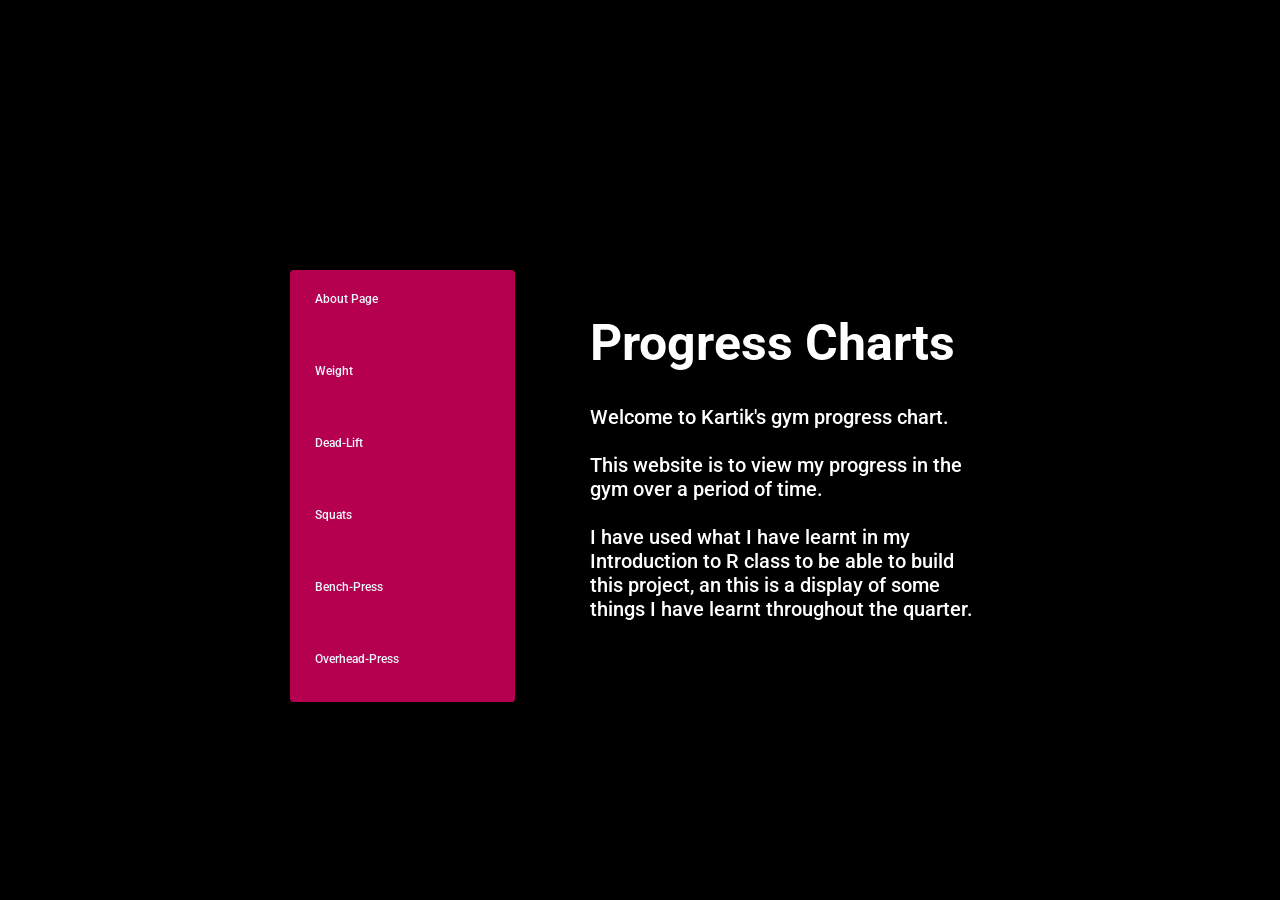
==== index.html @ 5510da5a "Finish UI initial" ====
<!DOCTYPE html>
<html lang="en" >

<head>
  <meta charset="UTF-8">
  <title>Progress Charts</title>

      <link rel="stylesheet" href="css/style.css">

</head>

<body>

<!-- / Begin Body -->
<div class='swanky'>
  <!-- / Introduction Block -->
  <div class='swanky_title'>
    <h1 >Progress Charts</h1>
<p id = "about">Welcome to Kartik's gym progress chart.<br><br>
This website is to view my progress in the gym over a period of time.<br><br>
I have used what I have learnt in my Introduction to R class to be able to build this project, an this is a display of some things I have learnt throughout the quarter.
</p>
    <p></p>
  </div>
  <!-- Side menu -->
  <div class='swanky_wrapper'>
    <label onclick="loadAbout()">
      <span id = 'about'>About Page</span>
      <div class='bar'></div>
    </label>
    <label>
      <span>Weight</span>
      <div class='bar'></div>
    </label>
    <label>
      <span>Dead-Lift</span>
      <div class='lil_arrow'></div>
      <div class='bar'></div>
    </label>
    <a href="https://ktech99.github.io/blog/">
    <label>
      <span>Squats</span>
      <div class='bar'></div>
    </label>
  </a>
    <label>
      <span>Bench-Press</span>
      <div class='bar'></div>
</label>
<label>
      <span>Overhead-Press</span>
      <div class='bar'></div>
    </label>
  
</div>
<!-- End side menu -->
</body>
<script type="text/javascript" src="js/index.js"></script>

</html>
---- css/style.css ----
@import url(https://fonts.googleapis.com/css?family=Roboto:400,700,300);
ul {
  padding: 0;
  margin: 0;
}



h1 {
  font-size: 50px
}

p{
  font-size: 20px
}

li {
  list-style-type: none;
}

input[type='radio'] {
  display: none;
}

label {
  cursor: pointer;
}

::-webkit-scrollbar {
  display: none;
}

.visible {
  visibility: visible;
  opacity: 1;
  transition: opacity 2s linear;
}
.hidden {
  visibility: hidden;
  opacity: 0;
  transition: visibility 0s 2s, opacity 2s linear;
}

body .swanky {
  margin: auto;
  top: 0;
  bottom: 0;
  left: 0;
  right: 0;
}

body {
  height: 100vh;
  font-weight: 500;
  font-family: "Roboto", sans-serif;
  background: black;
  -webkit-font-smoothing: antialiased;
  font-size: 12px;
  height: 100%;
    margin: 0;
    background-repeat: no-repeat;
    background-attachment: fixed;

}
body .swanky {
  -webkit-perspective: 600px;
          perspective: 600px;
  width: 700px;
  position: absolute;
  margin: auto;
  height: 360px;
}
body .swanky_title {
  float: right;
  text-align: left;
  width: 400px;
  color: white;
  position: relative;
  top: 10px;
}
body .swanky_title__social a {
  position: relative;
  overflow: hidden;
  width: 140px;
  margin-right: 15px;
  text-decoration: none;
  padding: 0px 0px 5px 0px;
  height: 40px;
  border: 2px solid white;
  float: left;
  color: white;
  font-size: 12px;
  font-weight: 400;
  margin-top: 20px;
}
body .swanky_title__social a .slide {
  height: 45px;
  width: 100px;
  float: left;
  position: absolute;
  -webkit-transform: skew(20deg);
          transform: skew(20deg);
  left: -120px;
  transition-property: left;
  transition-duration: .2s;
  background: white;
}
body .swanky_title__social a .slide .arrow {
  position: absolute;
  right: 31px;
  top: 24px;
  opacity: 0;
  -webkit-transform: skew(-20deg);
          transform: skew(-20deg);
}
body .swanky_title__social a .slide .arrow .stem {
  width: 10px;
  height: 2px;
  background: #858490;
}
body .swanky_title__social a .slide .arrow .point {
  width: 6px;
  height: 6px;
  border-right: 2px solid #858490;
  top: -3px;
  right: 1px;
  position: absolute;
  -webkit-transform: rotate(45deg);
          transform: rotate(45deg);
  border-top: 2px solid #858490;
}
body .swanky_title__social a img {
  width: 16px;
  margin-left: 10px;
  position: relative;
  margin-right: 8px;
  transition-property: margin-left;
  transition-duration: .1s;
  margin-top: 10px;
  top: 4px;
}
body .swanky_title__social a:hover > .slide {
  left: -70px;
  transition-property: left;
  transition-duration: .1s;
}
body .swanky_title__social a:hover > img {
  margin-left: 40px;
  transition-property: margin-left;
  transition-duration: .1s;
}
body .swanky_title__social a:hover > .slide .arrow {
  right: 11px;
  opacity: 1;
  transition-property: right,opacity;
  transition-delay: .07s;
  transition-duration: .2s;
}
body .swanky .intro {
  float: right;
  color: white;
  width: 370px;
  top: 50px;
  position: relative;
}
body .swanky .intro h1 {
  text-shadow: 0px 2px rgba(0, 0, 0, 0.26);
}
body .swanky .intro p {
  line-height: 20px;
  text-shadow: 0px 1px rgba(0, 0, 0, 0.26);
}
body .swanky_wrapper {
  width: 225px;
  height: auto;
  overflow: hidden;
  border-radius: 4px;
  background: #b4004e;
}
body .swanky_wrapper label {
  padding: 25px;
  float: left;
  height: 72px;
  border-bottom: 1px solid #b4004e;
  position: relative;
  width: 100%;
  color: #eff4fa;
  transition: text-indent .15s, height .3s;
  box-sizing: border-box;
}
body .swanky_wrapper label img {
  margin-right: 10px;
  position: relative;
  top: 2px;
  width: 16px;
}
body .swanky_wrapper label span {
  position: relative;
  top: -3px;
}
body .swanky_wrapper label:hover {
  background: #212e41;
  border-bottom: 1px solid #2A394F;
  text-indent: 4px;
}
body .swanky_wrapper label:hover .bar {
  width: 100%;
}
body .swanky_wrapper label .bar {
  width: 0px;
  transition: width .15s;
  height: 2px;
  position: absolute;
  display: block;
  background: #355789;
  bottom: 0;
  left: 0;
}

body .swanky_wrapper__content {
  position: absolute;
  display: none;
  overflow: hidden;
  left: 0;
  width: 100%;
}
body .swanky_wrapper__content li {
  width: 100%;
  opacity: 0;
  left: -100%;
  background: #15a4fa;
  padding: 25px 0px;
  text-indent: 25px;
  box-shadow: 0px 0px #126CA1  inset;
  transition: box-shadow .3s,text-indent .3s;
  position: relative;
}
body .swanky_wrapper__content li:hover {
  background: #0c93e4;
  box-shadow: 3px 0px #126CA1  inset;
  transition: box-shadow .3s linear,text-indent .3s linear;
  text-indent: 31px;
}
body .swanky_wrapper__content .clear {
  clear: both;
}

input[type='radio']:checked + label .swanky_wrapper__content {
  display: block;
  top: 68px;
  border-bottom: 1px solid #212e41;
}

input[type="radio"]:checked + label > .lil_arrow {
  transition: -webkit-transform 0.8s;
  transition: transform 0.8s;
  transition: transform 0.8s, -webkit-transform 0.8s;
  -webkit-transition-timing-function: cubic-bezier(0.68, -0.55, 0.265, 1.55);
  -webkit-transform: rotate(135deg);
  transform: rotate(135deg);
  border-top: 2px solid #14a3f9;
  border-right: 2px solid #14a3f9;
}

input[type='radio']:checked + label {
  height: 325px;
  background: #212e41;
  text-indent: 4px;
  transition-property: height;
  transition-duration: .6s;
  -webkit-transition-timing-function: cubic-bezier(0.68, -0.55, 0.265, 1.55);
}

input[type='radio']:checked + label .bar {
  width: 0;
}

input[type='radio']:checked + label li:nth-of-type(1) {
  -webkit-animation: in 0.15s 0.575s forwards;
          animation: in 0.15s 0.575s forwards;
  -webkit-transition-timing-function: cubic-bezier(0.68, -0.55, 0.265, 1.55);
  -moz-animation: in 0.15s 0.575s forwards;
  -moz-transition-timing-function: cubic-bezier(0.68, -0.55, 0.265, 1.55);
}
input[type='radio']:checked + label li:nth-of-type(2) {
  -webkit-animation: in 0.15s 0.7s forwards;
          animation: in 0.15s 0.7s forwards;
  -webkit-transition-timing-function: cubic-bezier(0.68, -0.55, 0.265, 1.55);
  -moz-animation: in 0.15s 0.7s forwards;
  -moz-transition-timing-function: cubic-bezier(0.68, -0.55, 0.265, 1.55);
}
input[type='radio']:checked + label li:nth-of-type(3) {
  -webkit-animation: in 0.15s 0.825s forwards;
          animation: in 0.15s 0.825s forwards;
  -webkit-transition-timing-function: cubic-bezier(0.68, -0.55, 0.265, 1.55);
  -moz-animation: in 0.15s 0.825s forwards;
  -moz-transition-timing-function: cubic-bezier(0.68, -0.55, 0.265, 1.55);
}
input[type='radio']:checked + label li:nth-of-type(4) {
  -webkit-animation: in 0.15s 0.95s forwards;
          animation: in 0.15s 0.95s forwards;
  -webkit-transition-timing-function: cubic-bezier(0.68, -0.55, 0.265, 1.55);
  -moz-animation: in 0.15s 0.95s forwards;
  -moz-transition-timing-function: cubic-bezier(0.68, -0.55, 0.265, 1.55);
}

@-webkit-keyframes in {
  from {
    left: -100%;
    opacity: 0;
  }
  to {
    left: 0;
    opacity: 1;
  }
}

@keyframes in {
  from {
    left: -100%;
    opacity: 0;
  }
  to {
    left: 0;
    opacity: 1;
  }
}
.love {
  position: absolute;
  right: 20px;
  bottom: 0px;
  font-size: 11px;
  font-weight: normal;
}
.love p {
  color: white;
  font-weight: normal;
  font-family: 'Open Sans', sans-serif;
}
.love a {
  color: white;
  font-weight: 700;
  text-decoration: none;
}
.love img {
  position: relative;
  top: 3px;
  margin: 0px 4px;
  width: 10px;
}

.brand {
  position: absolute;
  left: 20px;
  bottom: 14px;
}
.brand img {
  width: 30px;
}
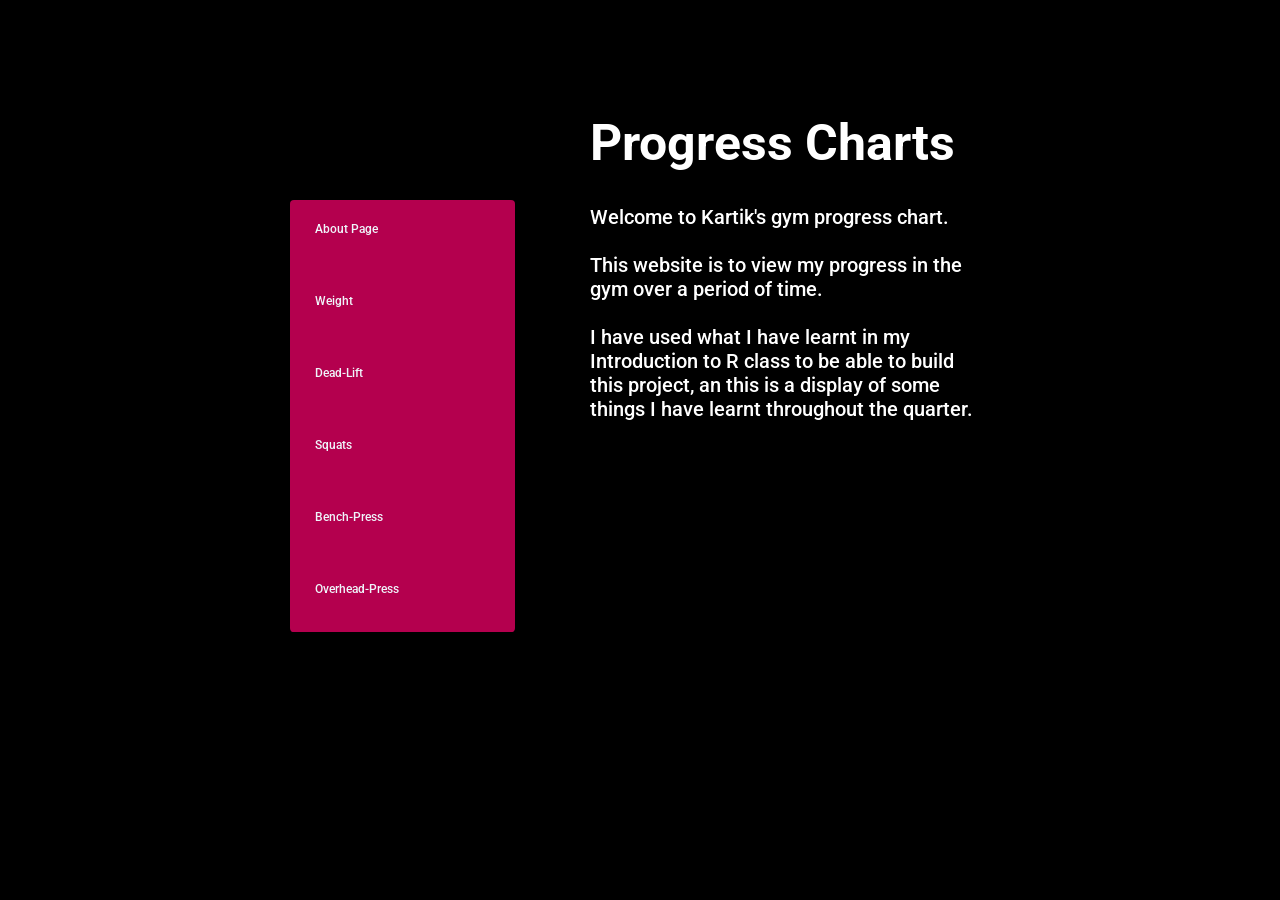
==== commit 38ab0b23: "implement graph generating" ====
--- a/index.html
+++ b/index.html
@@ -37,12 +37,10 @@
       <div class='lil_arrow'></div>
       <div class='bar'></div>
     </label>
-    <a href="https://ktech99.github.io/blog/">
-    <label>
+    <label onclick="loadsquats()">
       <span>Squats</span>
       <div class='bar'></div>
     </label>
-  </a>
     <label>
       <span>Bench-Press</span>
       <div class='bar'></div>
@@ -51,7 +49,7 @@
       <span>Overhead-Press</span>
       <div class='bar'></div>
     </label>
-  
+
 </div>
 <!-- End side menu -->
 </body>
--- a/css/style.css
+++ b/css/style.css
@@ -63,12 +63,10 @@
 
 }
 body .swanky {
-  -webkit-perspective: 600px;
-          perspective: 600px;
   width: 700px;
   position: absolute;
   margin: auto;
-  height: 360px;
+  height: 500px;
 }
 body .swanky_title {
   float: right;
@@ -76,7 +74,7 @@
   width: 400px;
   color: white;
   position: relative;
-  top: 10px;
+  top: -120px;
 }
 body .swanky_title__social a {
   position: relative;
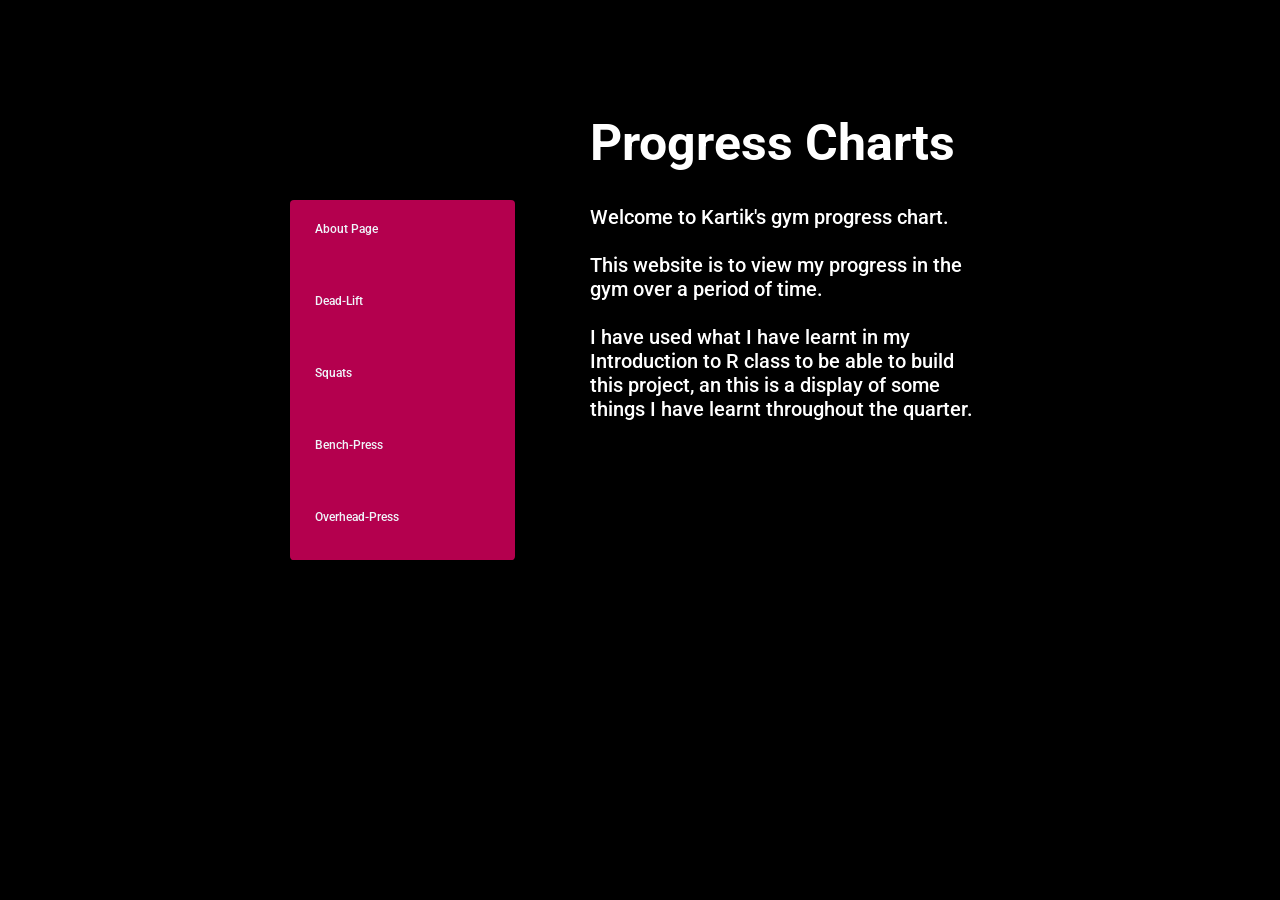
==== commit 1a3418de: "remove weight button" ====
--- a/index.html
+++ b/index.html
@@ -28,24 +28,20 @@
       <span id = 'about'>About Page</span>
       <div class='bar'></div>
     </label>
-    <label>
-      <span>Weight</span>
-      <div class='bar'></div>
-    </label>
-    <label>
+    <label onclick="loadDeadlift()">
       <span>Dead-Lift</span>
       <div class='lil_arrow'></div>
       <div class='bar'></div>
     </label>
-    <label onclick="loadsquats()">
+    <label onclick="loadSquats()">
       <span>Squats</span>
       <div class='bar'></div>
     </label>
-    <label>
+    <label onclick="loadBench()">
       <span>Bench-Press</span>
       <div class='bar'></div>
 </label>
-<label>
+<label onclick="loadOverhead()">
       <span>Overhead-Press</span>
       <div class='bar'></div>
     </label>
